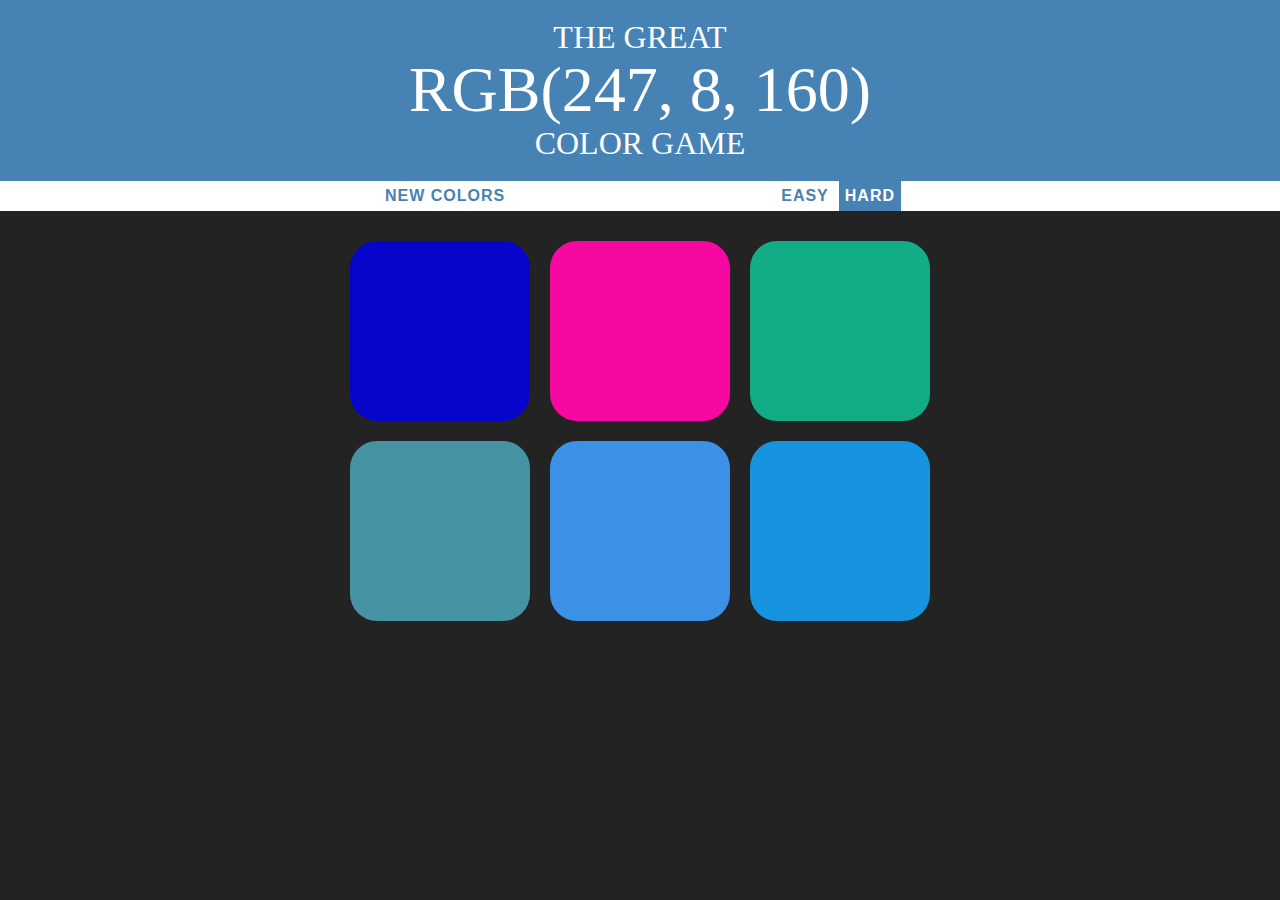
==== index.html @ 1b3394b3 "Rename all files" ====
<!DOCTYPE html>
<html lang="en">
<head>
    <link rel="stylesheet" href="colorGameProject.css">
    <meta charset="UTF-8">
    <meta name="viewport" content="width=device-width, initial-scale=1.0">
    <title>Color Game</title>
</head>
<body>
    <h1 id="headline">
        The Great 
        <br>
        <span id="colorDisplay">RGB</span> 
        <br>
        Color Game</h1>

    <div id="stripe">
        <button id="reset">New colors</button>
        <span id="message"></span>

        <button class="mode">Easy</button>
        <button class="selected mode" id="hard">Hard</button>
    </div>

    <div id="container">
        <div class="square"></div>
        <div class="square"></div>
        <div class="square"></div>
        <div class="square"></div>
        <div class="square"></div>
        <div class="square"></div>
    </div>

    <script src="colorGameProject.js"></script>
</body>
</html>
---- colorGameProject.css ----
body{
    background-color: #232323;
    margin: 0;
    font-family: "Montserrat";
}

h1{
    color: white;
    text-align: center;
    background-color: steelblue;
    margin: 0;
    font-weight: normal;
    text-transform: uppercase;
    line-height: 1.1;
    padding: 20px 0;
}

#stripe{
    background-color: white;
    height: 30px;
    text-align: center;
    color: black;
}

.square{
    width: 30%;
    margin: 1.66%;
    background-color: plum;
    padding-bottom: 30%;
    float: left;
    border-radius: 15%;
    transition: background-color 0.6s;
    -webkit-transition: background-color 0.6s;
    -moz-transition: background-color 0.6s;
}

#container{
    max-width: 600px;
    margin: 20px auto;
}

.selected{
    background-color: steelblue;
    color: white;
}

#colorDisplay{
    font-size: 200%;
}

button{
    border: none;
    background-color: transparent;
    text-transform: uppercase;
    height: 100%;
    color: steelblue;
    font-weight: 700;
    font-size: inherit;
    letter-spacing: 1px;
    transition: all 0.3s;
    -webkit-transition: all 0.3s;
    -moz-transition: all 0.3s;
    outline: none;
}

button:hover{
    color: white;
    background-color: steelblue;
}

#message{
    display: inline-block;
    width: 20%;
}
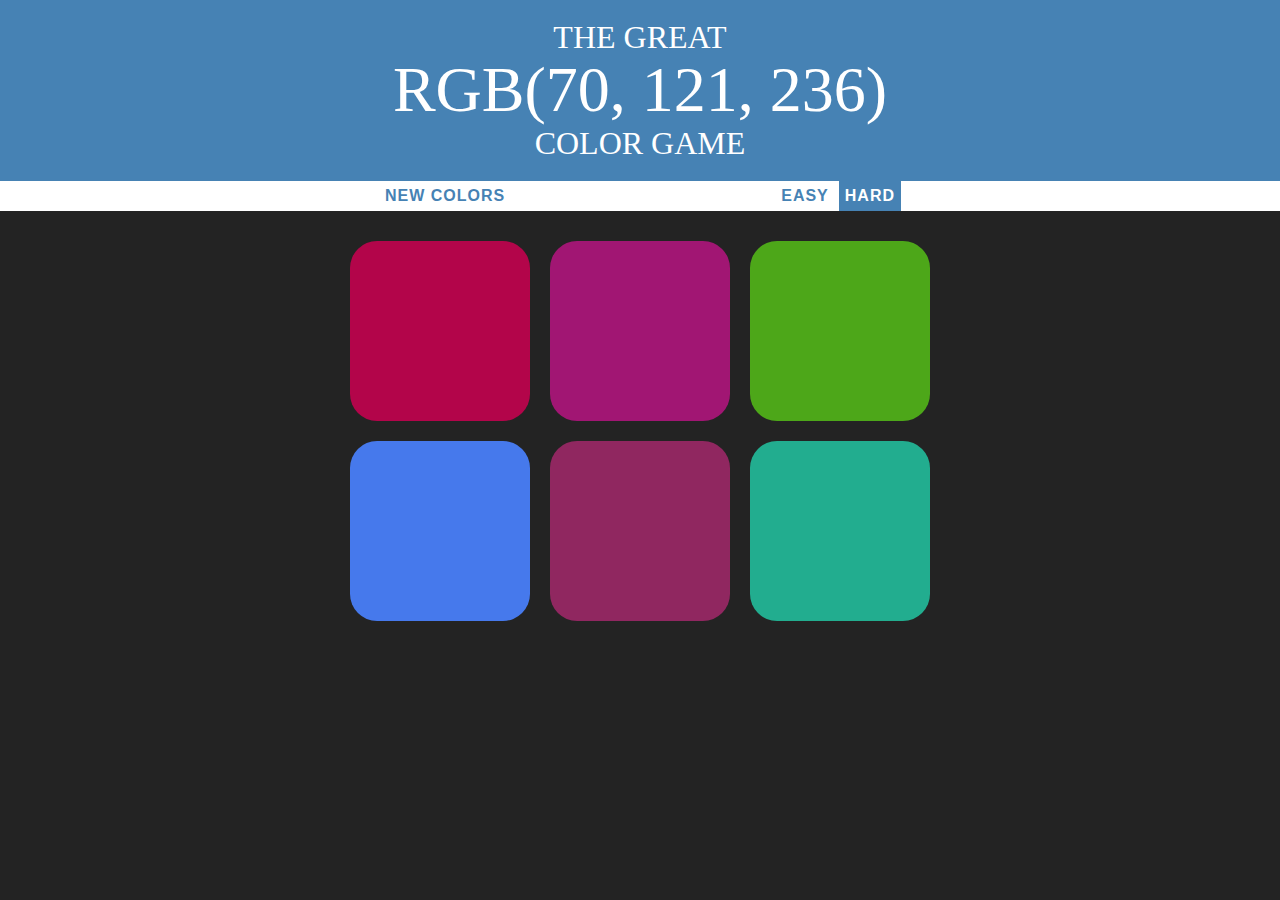
==== commit d66908e7: "Fixed the names in index.html" ====
--- a/index.html
+++ b/index.html
@@ -1,7 +1,7 @@
 <!DOCTYPE html>
 <html lang="en">
 <head>
-    <link rel="stylesheet" href="colorGameProject.css">
+    <link rel="stylesheet" href="style.css">
     <meta charset="UTF-8">
     <meta name="viewport" content="width=device-width, initial-scale=1.0">
     <title>Color Game</title>
@@ -31,6 +31,6 @@
         <div class="square"></div>
     </div>
 
-    <script src="colorGameProject.js"></script>
+    <script src="script.js"></script>
 </body>
 </html>--- a/style.css
+++ b/style.css
@@ -0,0 +1,74 @@
+body{
+    background-color: #232323;
+    margin: 0;
+    font-family: "Montserrat";
+}
+
+h1{
+    color: white;
+    text-align: center;
+    background-color: steelblue;
+    margin: 0;
+    font-weight: normal;
+    text-transform: uppercase;
+    line-height: 1.1;
+    padding: 20px 0;
+}
+
+#stripe{
+    background-color: white;
+    height: 30px;
+    text-align: center;
+    color: black;
+}
+
+.square{
+    width: 30%;
+    margin: 1.66%;
+    background-color: plum;
+    padding-bottom: 30%;
+    float: left;
+    border-radius: 15%;
+    transition: background-color 0.6s;
+    -webkit-transition: background-color 0.6s;
+    -moz-transition: background-color 0.6s;
+}
+
+#container{
+    max-width: 600px;
+    margin: 20px auto;
+}
+
+.selected{
+    background-color: steelblue;
+    color: white;
+}
+
+#colorDisplay{
+    font-size: 200%;
+}
+
+button{
+    border: none;
+    background-color: transparent;
+    text-transform: uppercase;
+    height: 100%;
+    color: steelblue;
+    font-weight: 700;
+    font-size: inherit;
+    letter-spacing: 1px;
+    transition: all 0.3s;
+    -webkit-transition: all 0.3s;
+    -moz-transition: all 0.3s;
+    outline: none;
+}
+
+button:hover{
+    color: white;
+    background-color: steelblue;
+}
+
+#message{
+    display: inline-block;
+    width: 20%;
+}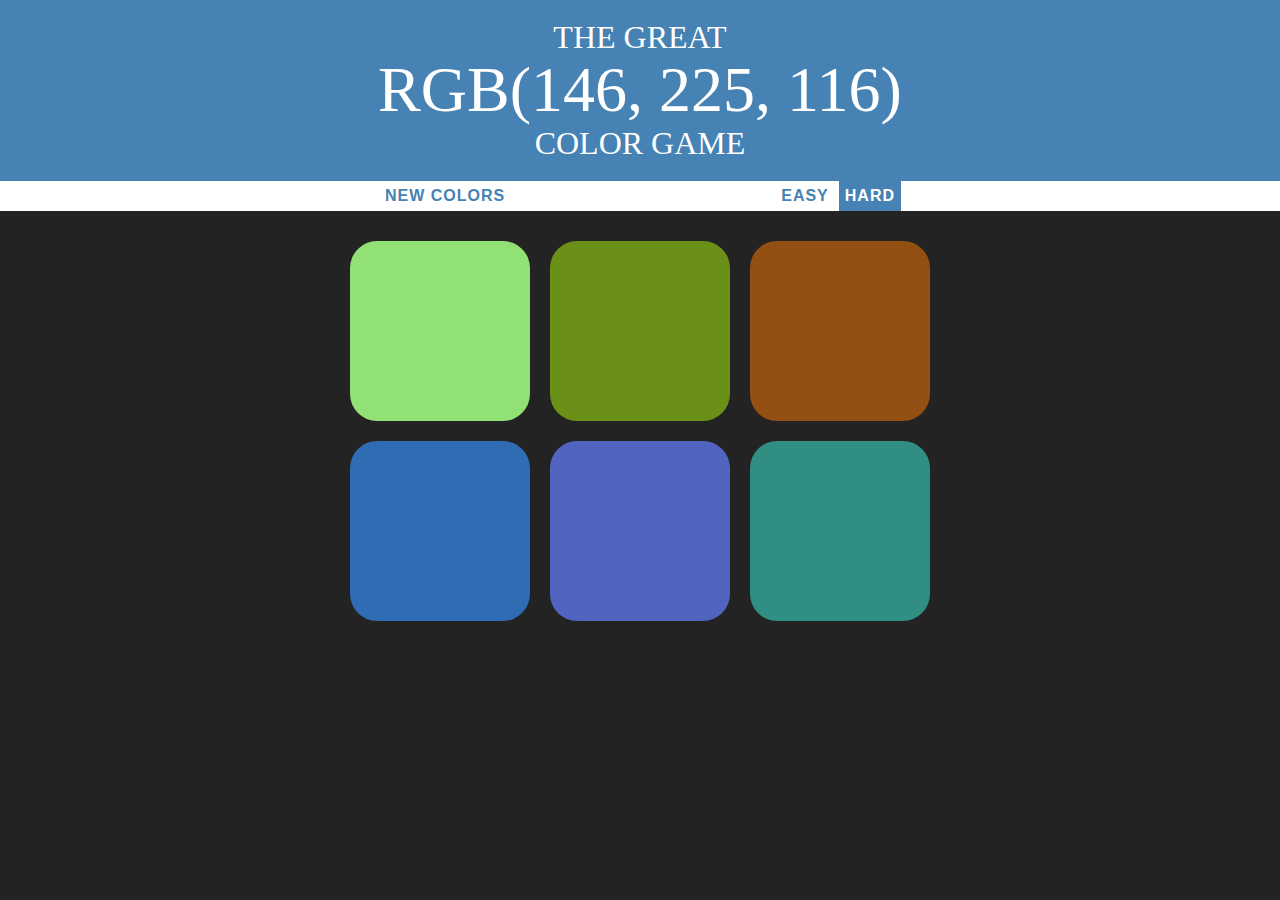
==== commit 1b8219d9: "Fixed the directory for css and js" ====
--- a/index.html
+++ b/index.html
@@ -1,7 +1,7 @@
 <!DOCTYPE html>
 <html lang="en">
 <head>
-    <link rel="stylesheet" href="style.css">
+    <link rel="stylesheet" href="./style.css">
     <meta charset="UTF-8">
     <meta name="viewport" content="width=device-width, initial-scale=1.0">
     <title>Color Game</title>
@@ -31,6 +31,6 @@
         <div class="square"></div>
     </div>
 
-    <script src="script.js"></script>
+    <script src="./script.js"></script>
 </body>
 </html>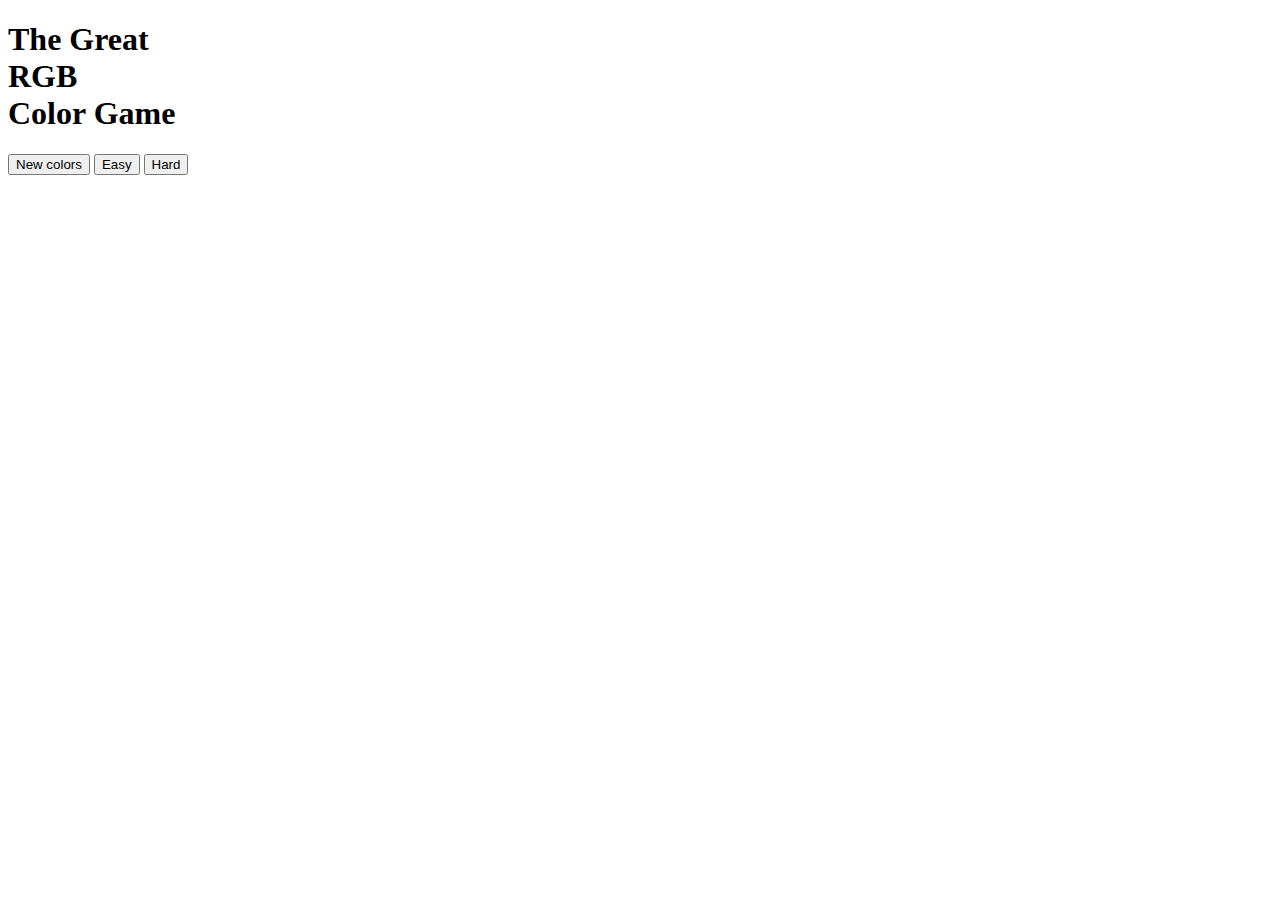
==== commit 3c7f62aa: "Fixed the directory for css and js" ====
--- a/index.html
+++ b/index.html
@@ -1,7 +1,7 @@
 <!DOCTYPE html>
 <html lang="en">
 <head>
-    <link rel="stylesheet" href="./style.css">
+    <link rel="stylesheet" href="/ColorGameProject/style.css">
     <meta charset="UTF-8">
     <meta name="viewport" content="width=device-width, initial-scale=1.0">
     <title>Color Game</title>
@@ -31,6 +31,6 @@
         <div class="square"></div>
     </div>
 
-    <script src="./script.js"></script>
+    <script src="/ColorGameProject/script.js"></script>
 </body>
 </html>